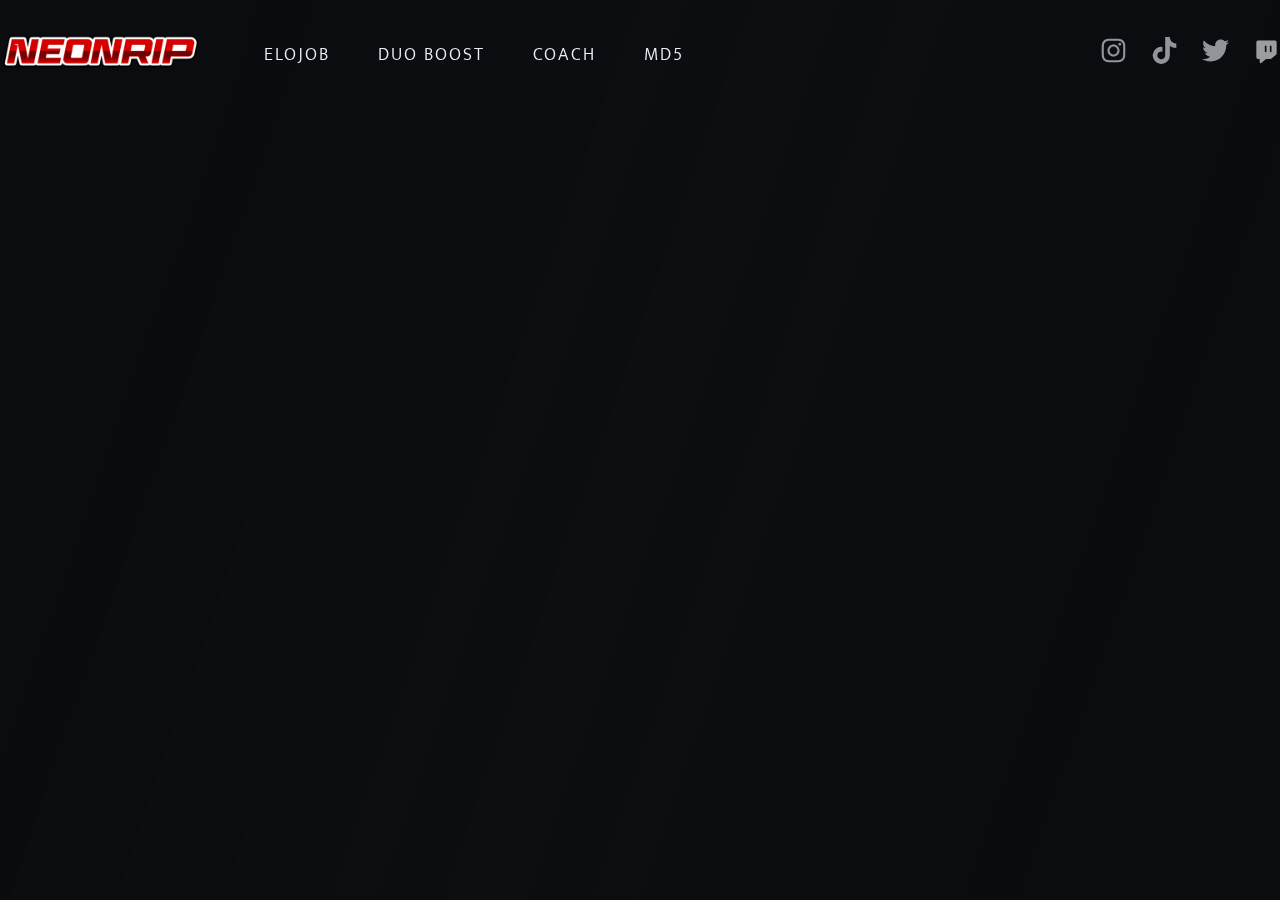
==== coach.html @ 07af9ef1 "Some changes and more add's." ====
<!DOCTYPE html>
<html lang="pt-BR">

<head>
    <meta charset="UTF-8">
    <title>Coach</title>
    <link rel="icon" type="image/x-icon" href="./assets/FotoPerfil.ico">
    <meta name="viewport" content="width=device-width, initial-scale=1.0">

    <link rel="stylesheet" href="./styles/global.css">

    <link rel="preconnect" href="https://fonts.gstatic.com">
    <link href="https://fonts.googleapis.com/css2?family=Mukta:wght@300;400;600&display=swap" rel="stylesheet">
    <link href="https://unpkg.com/aos@2.3.1/dist/aos.css" rel="stylesheet">
</head>

<body>
    <div id="background">
        <video loop autoplay muted>
            <source src="./assets/backgroundvideo.mp4" type="video/mp4">
        </video>
    </div>

    <div id="app">
        <header>
            <a href="./index.html"><img src="./assets/neonrip.png" alt="Logo do canal neonrip"></a>

            <ul class="navigation">
                <li>
                    <a href="./soloq.html" class="navigation_link">Elojob</a>
                </li>
                <li>
                    <a href="./duo.html" class="navigation_link">Duo Boost</a>
                </li>
                <li>
                    <a href="" class="navigation_link">Coach</a>
                </li>
                <li>
                    <a href="./md.html" class="navigation_link">MD5</a>
                </li>
            </ul>

            <div class="navigation_social">
                <a href="https://www.instagram.com/giovani_mendesss/" target="_blank">
                    <svg xmlns="http://www.w3.org/2000/svg" viewBox="0 0 448 512">
                        <path fill="#EDF1F7"
                            d="M224.1 141c-63.6 0-114.9 51.3-114.9 114.9s51.3 114.9 114.9 114.9S339 319.5 339 255.9 287.7 141 224.1 141zm0 189.6c-41.1 0-74.7-33.5-74.7-74.7s33.5-74.7 74.7-74.7 74.7 33.5 74.7 74.7-33.6 74.7-74.7 74.7zm146.4-194.3c0 14.9-12 26.8-26.8 26.8-14.9 0-26.8-12-26.8-26.8s12-26.8 26.8-26.8 26.8 12 26.8 26.8zm76.1 27.2c-1.7-35.9-9.9-67.7-36.2-93.9-26.2-26.2-58-34.4-93.9-36.2-37-2.1-147.9-2.1-184.9 0-35.8 1.7-67.6 9.9-93.9 36.1s-34.4 58-36.2 93.9c-2.1 37-2.1 147.9 0 184.9 1.7 35.9 9.9 67.7 36.2 93.9s58 34.4 93.9 36.2c37 2.1 147.9 2.1 184.9 0 35.9-1.7 67.7-9.9 93.9-36.2 26.2-26.2 34.4-58 36.2-93.9 2.1-37 2.1-147.8 0-184.8zM398.8 388c-7.8 19.6-22.9 34.7-42.6 42.6-29.5 11.7-99.5 9-132.1 9s-102.7 2.6-132.1-9c-19.6-7.8-34.7-22.9-42.6-42.6-11.7-29.5-9-99.5-9-132.1s-2.6-102.7 9-132.1c7.8-19.6 22.9-34.7 42.6-42.6 29.5-11.7 99.5-9 132.1-9s102.7-2.6 132.1 9c19.6 7.8 34.7 22.9 42.6 42.6 11.7 29.5 9 99.5 9 132.1s2.7 102.7-9 132.1z" />
                    </svg>
                </a>
                <a href="https://www.tiktok.com/@neonrip" target="_blank">
                    <svg xmlns="http://www.w3.org/2000/svg" viewBox="0 0 448 512">
                        <path fill="#EDF1F7"
                            d="M448,209.91a210.06,210.06,0,0,1-122.77-39.25V349.38A162.55,162.55,0,1,1,185,188.31V278.2a74.62,74.62,0,1,0,52.23,71.18V0l88,0a121.18,121.18,0,0,0,1.86,22.17h0A122.18,122.18,0,0,0,381,102.39a121.43,121.43,0,0,0,67,20.14Z" />
                    </svg>
                </a>
                <a href="https://x.com/Neonriplol" target="_blank">
                    <svg xmlns="http://www.w3.org/2000/svg" viewBox="0 0 512 512">
                        <path fill="#EDF1F7"
                            d="M459.37 151.716c.325 4.548.325 9.097.325 13.645 0 138.72-105.583 298.558-298.558 298.558-59.452 0-114.68-17.219-161.137-47.106 8.447.974 16.568 1.299 25.34 1.299 49.055 0 94.213-16.568 130.274-44.832-46.132-.975-84.792-31.188-98.112-72.772 6.498.974 12.995 1.624 19.818 1.624 9.421 0 18.843-1.3 27.614-3.573-48.081-9.747-84.143-51.98-84.143-102.985v-1.299c13.969 7.797 30.214 12.67 47.431 13.319-28.264-18.843-46.781-51.005-46.781-87.391 0-19.492 5.197-37.36 14.294-52.954 51.655 63.675 129.3 105.258 216.365 109.807-1.624-7.797-2.599-15.918-2.599-24.04 0-57.828 46.782-104.934 104.934-104.934 30.213 0 57.502 12.67 76.67 33.137 23.715-4.548 46.456-13.32 66.599-25.34-7.798 24.366-24.366 44.833-46.132 57.827 21.117-2.273 41.584-8.122 60.426-16.243-14.292 20.791-32.161 39.308-52.628 54.253z" />
                    </svg>
                </a>
                <a href="https://www.twitch.tv/neonrip" target="_blank">
                    <svg fill="#ffffff" viewBox="0 0 256 256" id="Flat" xmlns="http://www.w3.org/2000/svg"
                        stroke="#ffffff">
                        <g id="SVGRepo_bgCarrier" stroke-width="0"></g>
                        <g id="SVGRepo_tracerCarrier" stroke-linecap="round" stroke-linejoin="round"></g>
                        <g id="SVGRepo_iconCarrier">
                            <path
                                d="M208,32H48A16.01833,16.01833,0,0,0,32,48V192a16.01833,16.01833,0,0,0,16,16H64v32a7.99949,7.99949,0,0,0,13.12109,6.14551L122.89648,208h42.207a16.03033,16.03033,0,0,0,10.24316-3.709l42.896-35.7461A15.958,15.958,0,0,0,224,156.253V48A16.01833,16.01833,0,0,0,208,32ZM128,136a8,8,0,0,1-16,0V88a8,8,0,0,1,16,0Zm48,0a8,8,0,0,1-16,0V88a8,8,0,0,1,16,0Z">
                            </path>
                        </g>
                    </svg>
                    </svg>
                </a>
            </div>
        </header>

        <main id="coach">
            
        </main>
    </div>

    <script src="https://unpkg.com/aos@2.3.1/dist/aos.js"></script>
    <script>
        AOS.init();
    </script>
</body>

</html>
---- styles/global.css ----
@import url('./background.css');
@import url('./header.css');
@import url('./main.css');
@import url('./style.css');

* {
  padding: 0;
  margin: 0;
  box-sizing: border-box;
}

:root {
  --text: #EDF1F7;
  --red: #C51212;
  --blue: #0041C2;
  --green: #14B02D;
  --yellow: #ffc12b;
}

body, button, a {
  color: var(--text);
  font: 400 1rem "Mukta", sans-serif;
  cursor: url('[data-uri]'), auto;
}

a {
  text-decoration: none;
}

button:hover {
  cursor: pointer;
}

#app {
  display: flex;
  flex-direction: column;
  align-items: center;
  width: 100%;
  height: 100%;
  overflow: hidden;
}
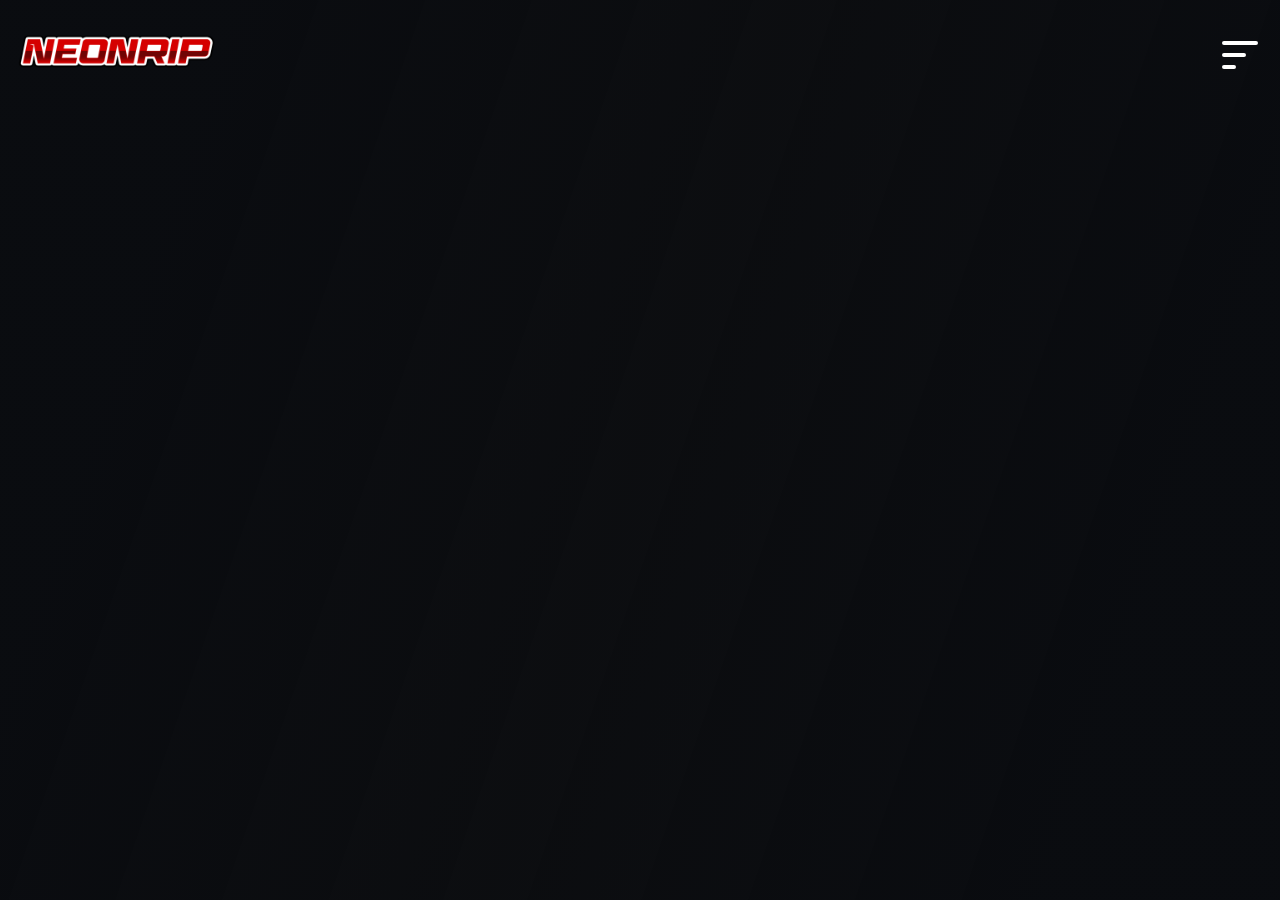
==== commit beecf686: ":sparkles: feat: selectors with images" ====
--- a/coach.html
+++ b/coach.html
@@ -33,12 +33,37 @@
                     <a href="./duo.html" class="navigation_link">Duo Boost</a>
                 </li>
                 <li>
-                    <a href="" class="navigation_link">Coach</a>
+                    <a href="./coach.html" class="navigation_link">Coach</a>
                 </li>
                 <li>
                     <a href="./md.html" class="navigation_link">MD5</a>
                 </li>
             </ul>
+            <button class="burguer">
+                <img src="./assets/menu.svg" alt="menu">
+            </button>
+
+            <nav class="modal">
+                <div class="modal-content">
+                    <ul class="modal-list">
+                        <li>
+                            <a href="./soloq.html" class="modal_link">Elojob</a>
+                        </li>
+                        <li>
+                            <a href="./duo.html" class="modal_link">Duo Boost</a>
+                        </li>
+                        <li>
+                            <a href="./coach.html" class="modal_link">Coach</a>
+                        </li>
+                        <li>
+                            <a href="./md.html" class="modal_link">MD5</a>
+                        </li>
+                    </ul>
+                    <button class="close-button">
+                        <img src="./assets/close.svg" alt="close">
+                    </button>
+                </div>
+            </nav>
 
             <div class="navigation_social">
                 <a href="https://www.instagram.com/giovani_mendesss/" target="_blank">
@@ -84,6 +109,7 @@
     <script>
         AOS.init();
     </script>
+    <script src="./JS/burguer_button.js"></script>
 </body>
 
 </html>--- a/styles/global.css
+++ b/styles/global.css
@@ -2,6 +2,7 @@
 @import url('./header.css');
 @import url('./main.css');
 @import url('./style.css');
+@import url('./responsive.css');
 
 * {
   padding: 0;
@@ -17,7 +18,7 @@
   --yellow: #ffc12b;
 }
 
-body, button, a {
+body, button, a, img, select, input {
   color: var(--text);
   font: 400 1rem "Mukta", sans-serif;
   cursor: url('[data-uri]'), auto;
@@ -37,5 +38,9 @@
   align-items: center;
   width: 100%;
   height: 100%;
-  overflow: hidden;
+}
+
+.ultimo-elo {
+  width: 10rem;
+  height: 10rem;
 }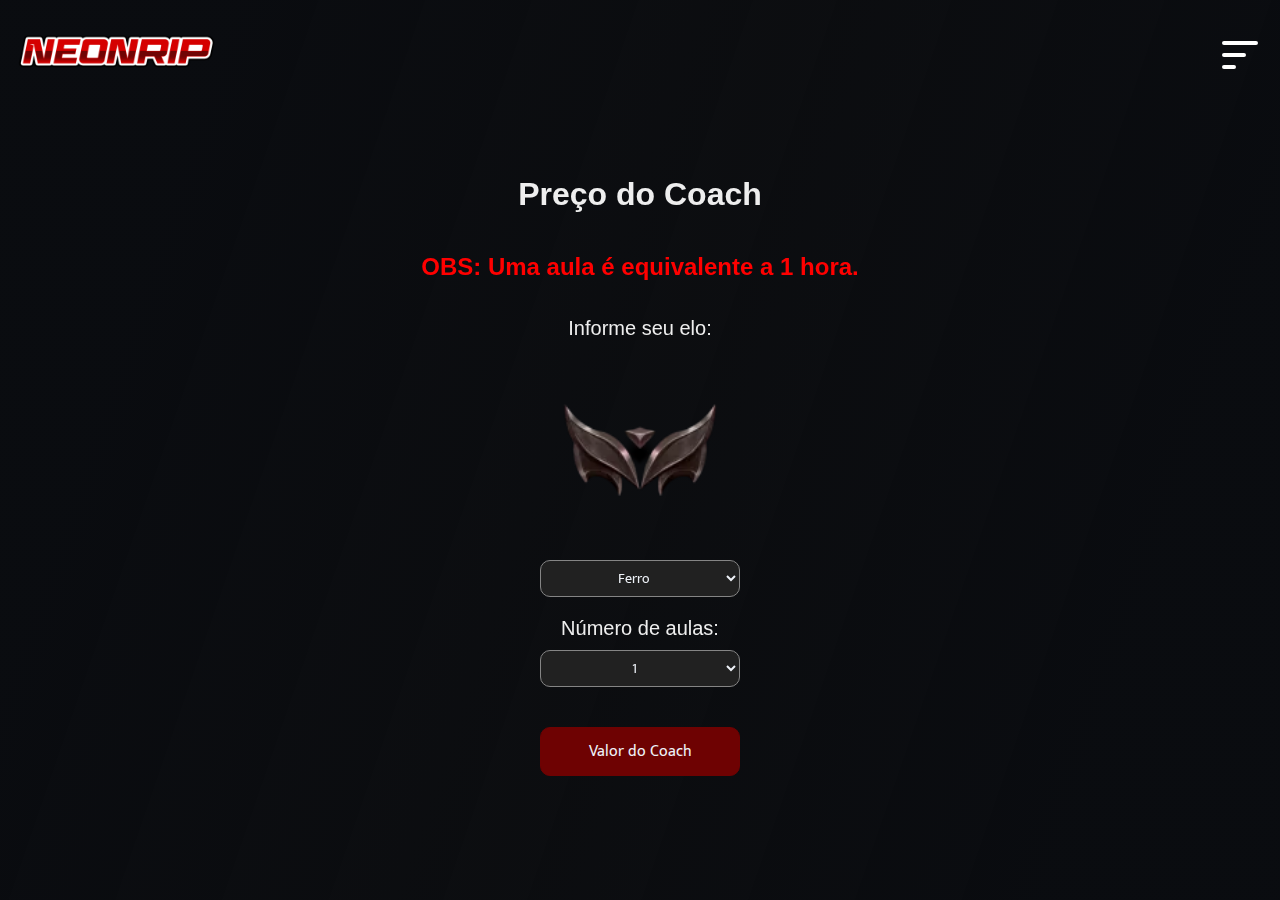
==== commit 41e8875c: "Some changes." ====
--- a/coach.html
+++ b/coach.html
@@ -59,6 +59,39 @@
                             <a href="./md.html" class="modal_link">MD5</a>
                         </li>
                     </ul>
+                    <div class="modal-social">
+                        <a href="https://www.instagram.com/giovani_mendesss/" target="_blank">
+                            <svg class="icon" xmlns="http://www.w3.org/2000/svg" viewBox="0 0 448 512">
+                                <path fill="#EDF1F7"
+                                    d="M224.1 141c-63.6 0-114.9 51.3-114.9 114.9s51.3 114.9 114.9 114.9S339 319.5 339 255.9 287.7 141 224.1 141zm0 189.6c-41.1 0-74.7-33.5-74.7-74.7s33.5-74.7 74.7-74.7 74.7 33.5 74.7 74.7-33.6 74.7-74.7 74.7zm146.4-194.3c0 14.9-12 26.8-26.8 26.8-14.9 0-26.8-12-26.8-26.8s12-26.8 26.8-26.8 26.8 12 26.8 26.8zm76.1 27.2c-1.7-35.9-9.9-67.7-36.2-93.9-26.2-26.2-58-34.4-93.9-36.2-37-2.1-147.9-2.1-184.9 0-35.8 1.7-67.6 9.9-93.9 36.1s-34.4 58-36.2 93.9c-2.1 37-2.1 147.9 0 184.9 1.7 35.9 9.9 67.7 36.2 93.9s58 34.4 93.9 36.2c37 2.1 147.9 2.1 184.9 0 35.9-1.7 67.7-9.9 93.9-36.2 26.2-26.2 34.4-58 36.2-93.9 2.1-37 2.1-147.8 0-184.8zM398.8 388c-7.8 19.6-22.9 34.7-42.6 42.6-29.5 11.7-99.5 9-132.1 9s-102.7 2.6-132.1-9c-19.6-7.8-34.7-22.9-42.6-42.6-11.7-29.5-9-99.5-9-132.1s-2.6-102.7 9-132.1c7.8-19.6 22.9-34.7 42.6-42.6 29.5-11.7 99.5-9 132.1-9s102.7-2.6 132.1 9c19.6 7.8 34.7 22.9 42.6 42.6 11.7 29.5 9 99.5 9 132.1s2.7 102.7-9 132.1z" />
+                            </svg>
+                        </a>
+                        <a href="https://www.tiktok.com/@neonrip" target="_blank">
+                            <svg class="icon" xmlns="http://www.w3.org/2000/svg" viewBox="0 0 448 512">
+                                <path fill="#EDF1F7"
+                                    d="M448,209.91a210.06,210.06,0,0,1-122.77-39.25V349.38A162.55,162.55,0,1,1,185,188.31V278.2a74.62,74.62,0,1,0,52.23,71.18V0l88,0a121.18,121.18,0,0,0,1.86,22.17h0A122.18,122.18,0,0,0,381,102.39a121.43,121.43,0,0,0,67,20.14Z" />
+                            </svg>
+                        </a>
+                        <a href="https://x.com/Neonriplol" target="_blank">
+                            <svg class="icon" xmlns="http://www.w3.org/2000/svg" viewBox="0 0 512 512">
+                                <path fill="#EDF1F7"
+                                    d="M459.37 151.716c.325 4.548.325 9.097.325 13.645 0 138.72-105.583 298.558-298.558 298.558-59.452 0-114.68-17.219-161.137-47.106 8.447.974 16.568 1.299 25.34 1.299 49.055 0 94.213-16.568 130.274-44.832-46.132-.975-84.792-31.188-98.112-72.772 6.498.974 12.995 1.624 19.818 1.624 9.421 0 18.843-1.3 27.614-3.573-48.081-9.747-84.143-51.98-84.143-102.985v-1.299c13.969 7.797 30.214 12.67 47.431 13.319-28.264-18.843-46.781-51.005-46.781-87.391 0-19.492 5.197-37.36 14.294-52.954 51.655 63.675 129.3 105.258 216.365 109.807-1.624-7.797-2.599-15.918-2.599-24.04 0-57.828 46.782-104.934 104.934-104.934 30.213 0 57.502 12.67 76.67 33.137 23.715-4.548 46.456-13.32 66.599-25.34-7.798 24.366-24.366 44.833-46.132 57.827 21.117-2.273 41.584-8.122 60.426-16.243-14.292 20.791-32.161 39.308-52.628 54.253z" />
+                            </svg>
+                        </a>
+                        <a href="https://www.twitch.tv/neonrip" target="_blank">
+                            <svg class="icon" fill="#ffffff" viewBox="0 0 256 256" id="Flat"
+                                xmlns="http://www.w3.org/2000/svg" stroke="#ffffff">
+                                <g id="SVGRepo_bgCarrier" stroke-width="0"></g>
+                                <g id="SVGRepo_tracerCarrier" stroke-linecap="round" stroke-linejoin="round"></g>
+                                <g id="SVGRepo_iconCarrier">
+                                    <path
+                                        d="M208,32H48A16.01833,16.01833,0,0,0,32,48V192a16.01833,16.01833,0,0,0,16,16H64v32a7.99949,7.99949,0,0,0,13.12109,6.14551L122.89648,208h42.207a16.03033,16.03033,0,0,0,10.24316-3.709l42.896-35.7461A15.958,15.958,0,0,0,224,156.253V48A16.01833,16.01833,0,0,0,208,32ZM128,136a8,8,0,0,1-16,0V88a8,8,0,0,1,16,0Zm48,0a8,8,0,0,1-16,0V88a8,8,0,0,1,16,0Z">
+                                    </path>
+                                </g>
+                            </svg>
+                            </svg>
+                        </a>
+                    </div>
                     <button class="close-button">
                         <img src="./assets/close.svg" alt="close">
                     </button>
@@ -100,12 +133,41 @@
             </div>
         </header>
 
-        <main id="coach">
-            
+        <main id="md5">
+            <h1>Preço do Coach</h1>
+            <h2 style="padding-bottom: 4vh; color: red;">OBS: Uma aula é equivalente a 1 hora.</h2>
+            <form id="elojobForm">
+                <label for="elo">Informe seu elo:</label>
+                <img class="elo-img" src="./assets/Ferro.png" alt="ferro">
+                <select id="elo" class="elo-select">
+                    <option value="1">Ferro</option>
+                    <option value="2">Bronze</option>
+                    <option value="3">Prata</option>
+                    <option value="4">Ouro</option>
+                    <option value="5">Platina</option>
+                    <option value="6">Esmeralda</option>
+                    <option value="7">Diamante</option>
+                    <option value="8">Mestre</option>
+                </select>
+                <label for="matches">Número de aulas:</label>
+                <select id="matches">
+                    <option value="1">1</option>
+                    <option value="2">2</option>
+                    <option value="3">3</option>
+                    <option value="4">4</option>
+                    <option value="5">5</option>
+                </select>
+                <button id="submit" type="button" onclick="calcularCoach()">Valor do Coach</button>
+            </form>
+            <button id="whatsappButton" style="display: none">Conversar pelo WhatsApp</button>
+            <div id="price"></div>
+
+            <script src="./JS/coach.js"></script>
         </main>
     </div>
 
     <script src="https://unpkg.com/aos@2.3.1/dist/aos.js"></script>
+    <script src="./JS/seletor.js"></script>
     <script>
         AOS.init();
     </script>
--- a/styles/global.css
+++ b/styles/global.css
@@ -18,7 +18,7 @@
   --yellow: #ffc12b;
 }
 
-body, button, a, img, select, input {
+body, button, a, img, select {
   color: var(--text);
   font: 400 1rem "Mukta", sans-serif;
   cursor: url('[data-uri]'), auto;
@@ -26,10 +26,6 @@
 
 a {
   text-decoration: none;
-}
-
-button:hover {
-  cursor: pointer;
 }
 
 #app {
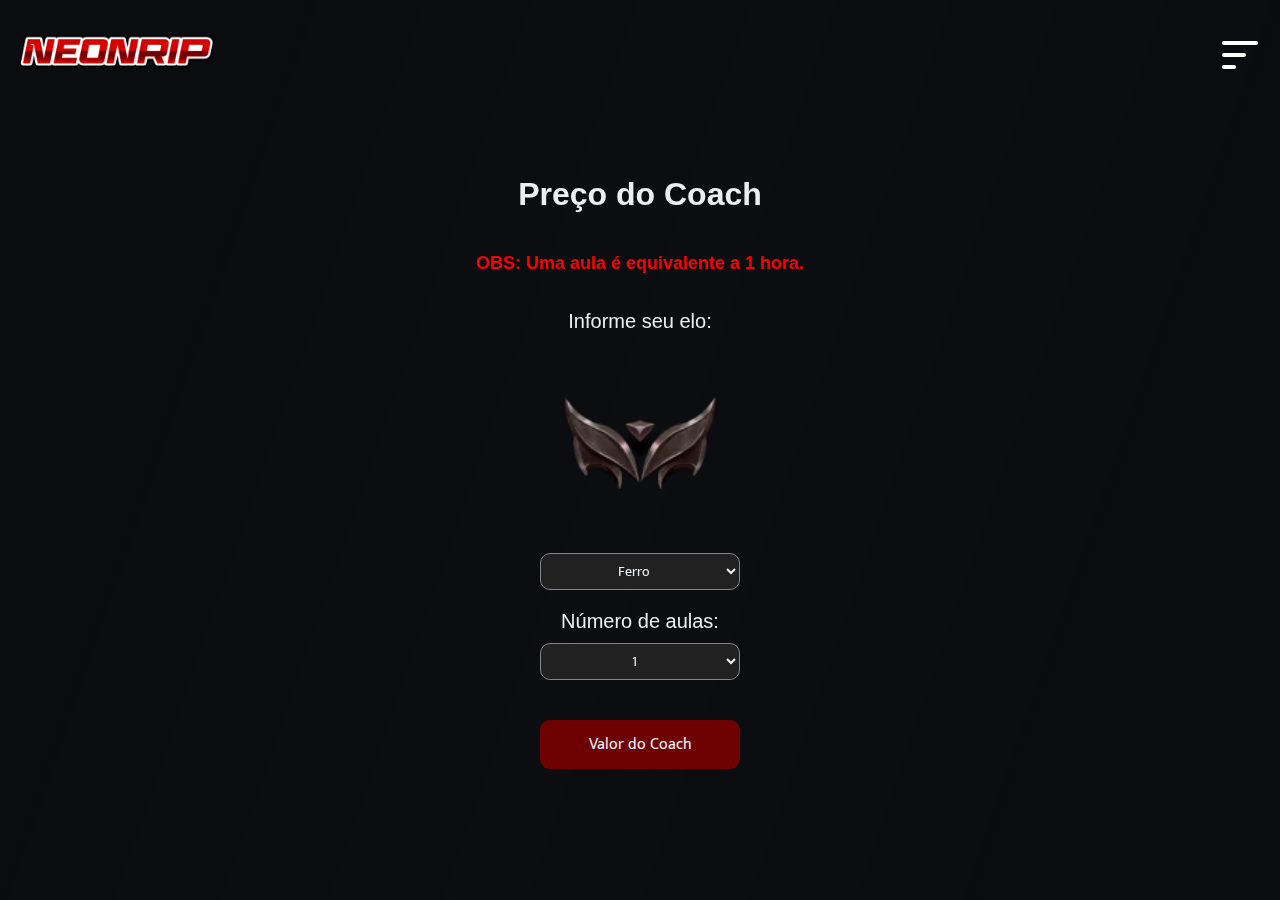
==== commit b6c8c082: "Bugfix: Some bugs in background." ====
--- a/coach.html
+++ b/coach.html
@@ -5,7 +5,7 @@
     <meta charset="UTF-8">
     <title>Coach</title>
     <link rel="icon" type="image/x-icon" href="./assets/FotoPerfil.ico">
-    <meta name="viewport" content="width=device-width, initial-scale=1.0">
+    <meta name="viewport" content="width=device-width, initial-scale=1.0, user-scalable=no">
 
     <link rel="stylesheet" href="./styles/global.css">
 
@@ -16,7 +16,7 @@
 
 <body>
     <div id="background">
-        <video loop autoplay muted>
+        <video loop autoplay muted playsinline>
             <source src="./assets/backgroundvideo.mp4" type="video/mp4">
         </video>
     </div>
@@ -135,7 +135,7 @@
 
         <main id="md5">
             <h1>Preço do Coach</h1>
-            <h2 style="padding-bottom: 4vh; color: red;">OBS: Uma aula é equivalente a 1 hora.</h2>
+            <h2>OBS: Uma aula é equivalente a 1 hora.</h2>
             <form id="elojobForm">
                 <label for="elo">Informe seu elo:</label>
                 <img class="elo-img" src="./assets/Ferro.png" alt="ferro">
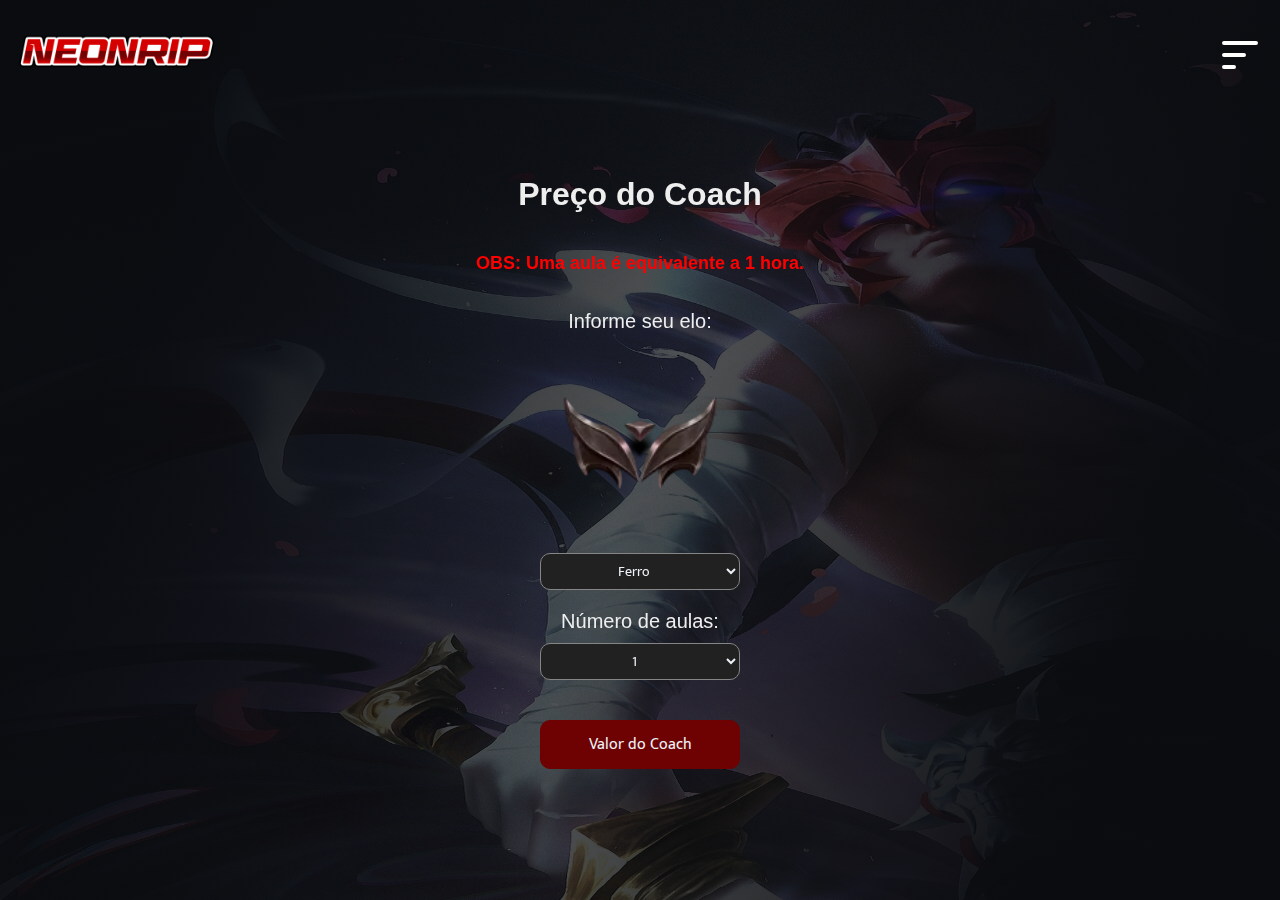
==== commit 6670f043: "Remove video background because it had some bugs" ====
--- a/coach.html
+++ b/coach.html
@@ -16,9 +16,7 @@
 
 <body>
     <div id="background">
-        <video loop autoplay muted playsinline>
-            <source src="./assets/backgroundvideo.mp4" type="video/mp4">
-        </video>
+        <img id="background_img" src="./assets/background.jpg" alt="background">
     </div>
 
     <div id="app">
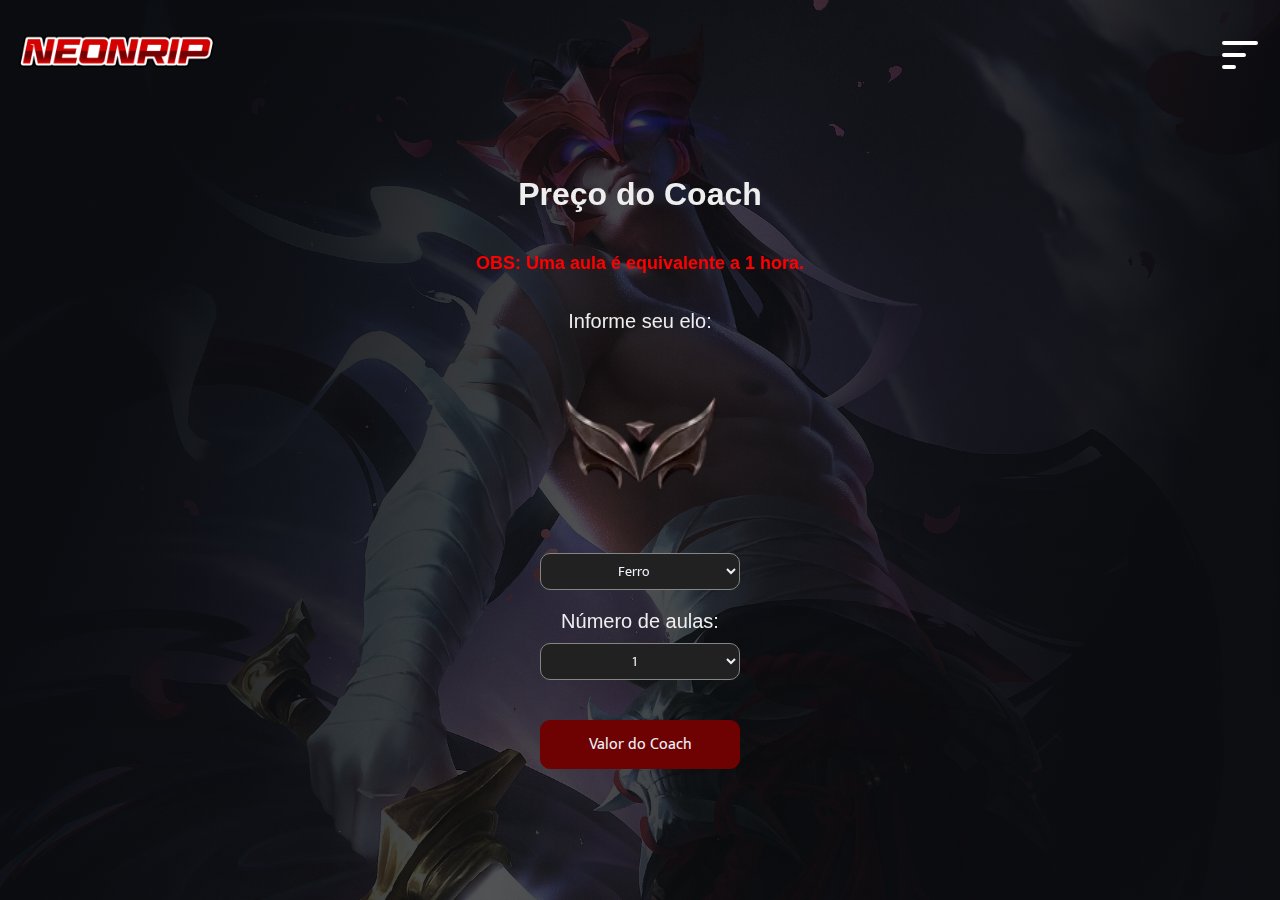
==== commit ce78c749: "Implements: Added new scripts, vitorias and manutencao_elo Screens." ====
--- a/coach.html
+++ b/coach.html
@@ -36,6 +36,12 @@
                 <li>
                     <a href="./md.html" class="navigation_link">MD5</a>
                 </li>
+                <li>
+                    <a href="./vitorias.html" class="navigation_link">Vitórias</a>
+                </li>
+                <li>
+                    <a href="./manutencao_elo.html" class="navigation_link">Manutenção</a>
+                </li>
             </ul>
             <button class="burguer">
                 <img src="./assets/menu.svg" alt="menu">
@@ -55,6 +61,12 @@
                         </li>
                         <li>
                             <a href="./md.html" class="modal_link">MD5</a>
+                        </li>
+                        <li>
+                            <a href="./vitorias.html" class="navigation_link">Vitórias</a>
+                        </li>
+                        <li>
+                            <a href="./manutencao_elo.html" class="navigation_link">Manutenção</a>
                         </li>
                     </ul>
                     <div class="modal-social">
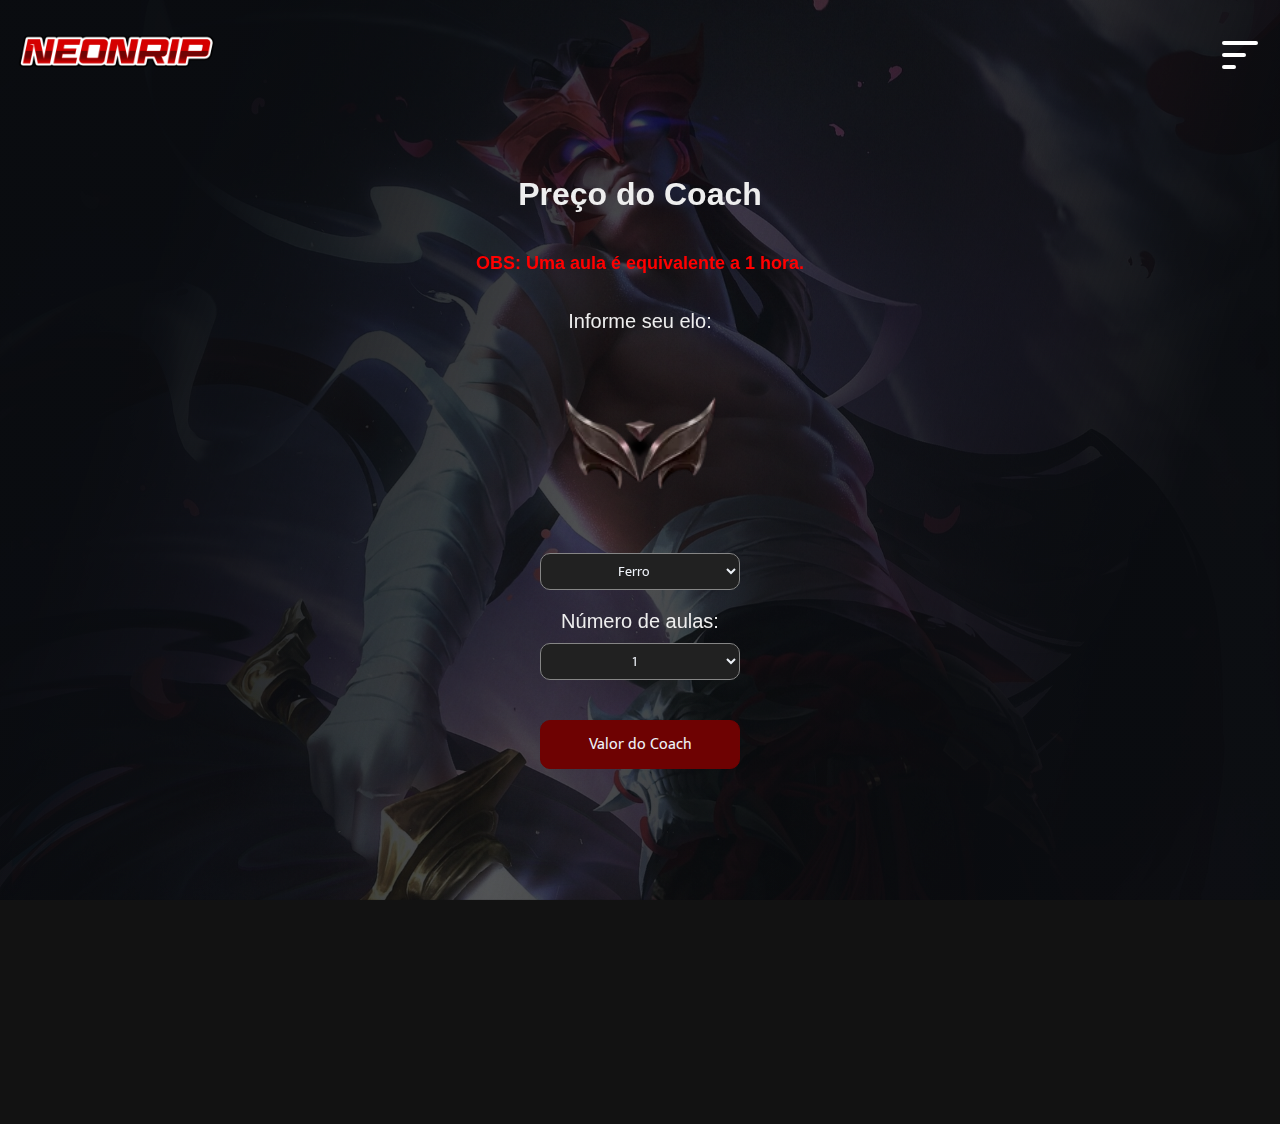
==== commit 511a7b6e: "New fast update!" ====
--- a/coach.html
+++ b/coach.html
@@ -38,9 +38,6 @@
                 </li>
                 <li>
                     <a href="./vitorias.html" class="navigation_link">Vitórias</a>
-                </li>
-                <li>
-                    <a href="./manutencao_elo.html" class="navigation_link">Manutenção</a>
                 </li>
             </ul>
             <button class="burguer">
